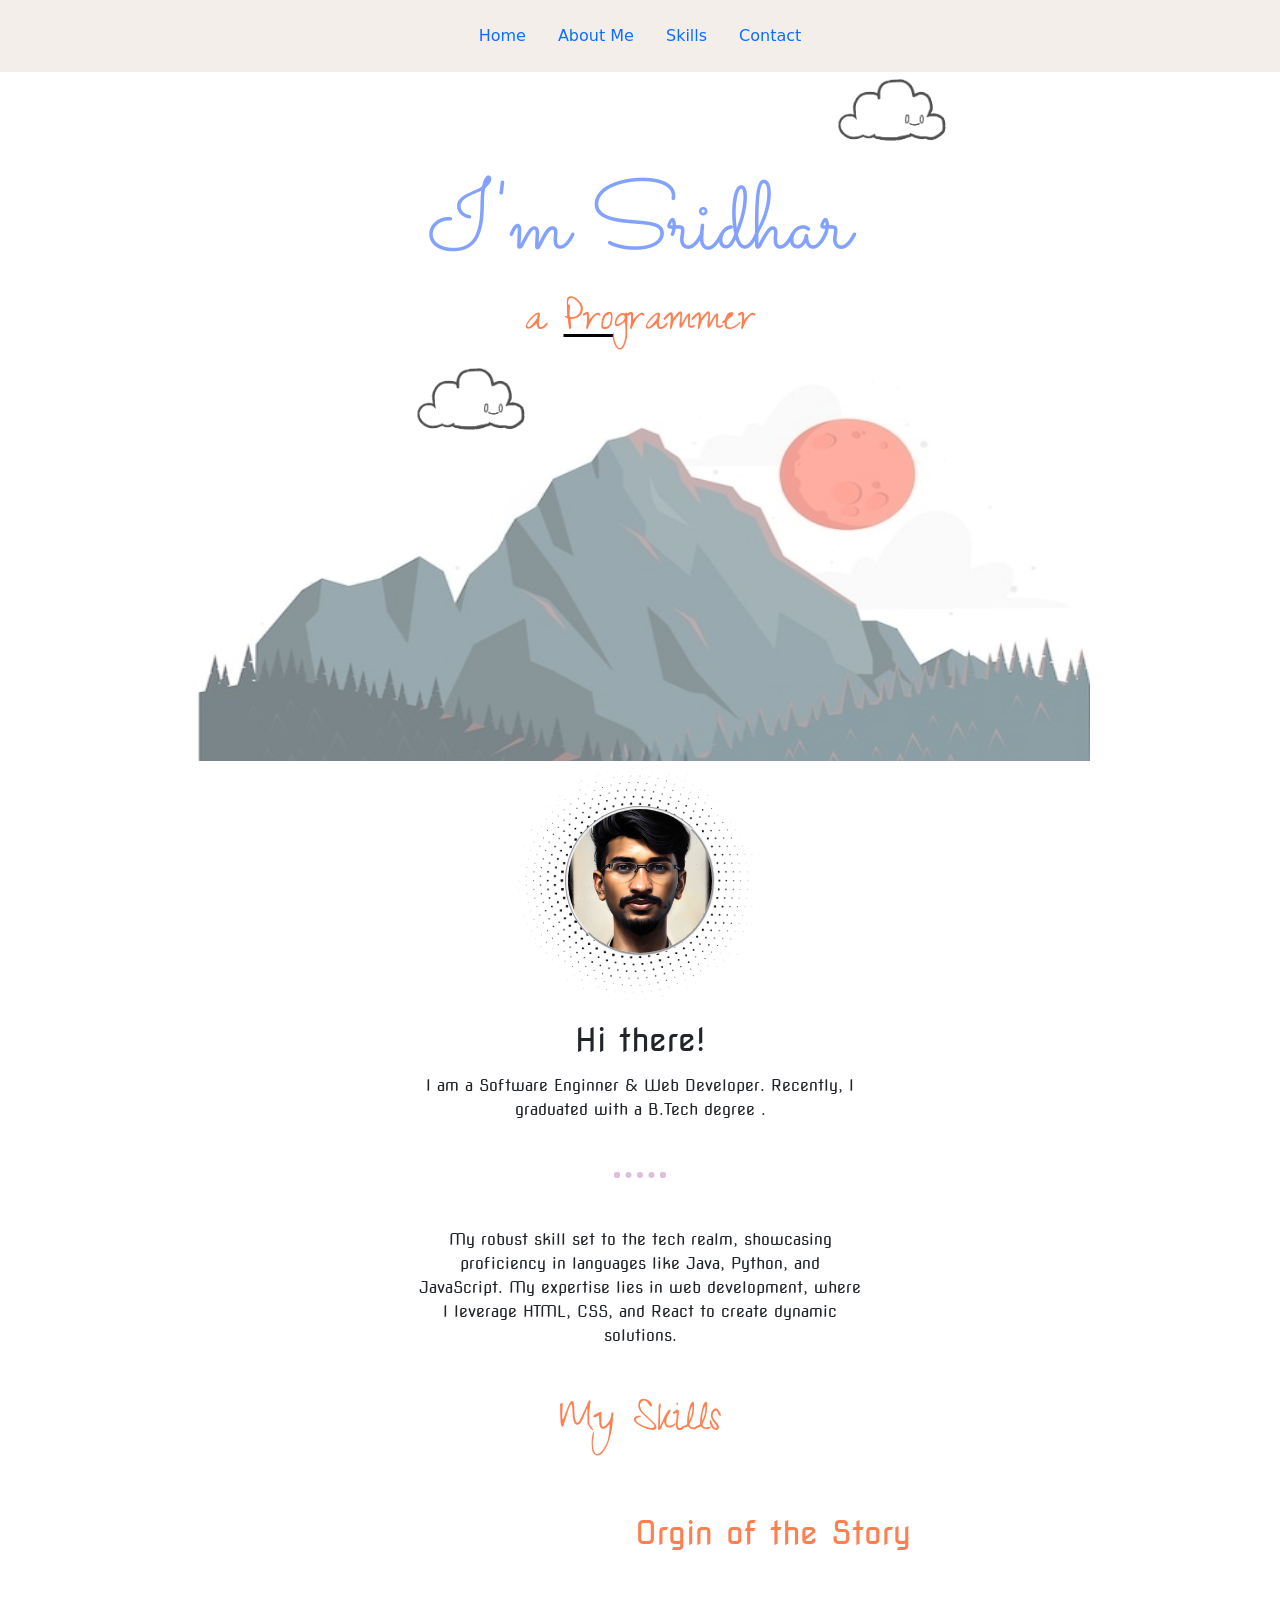
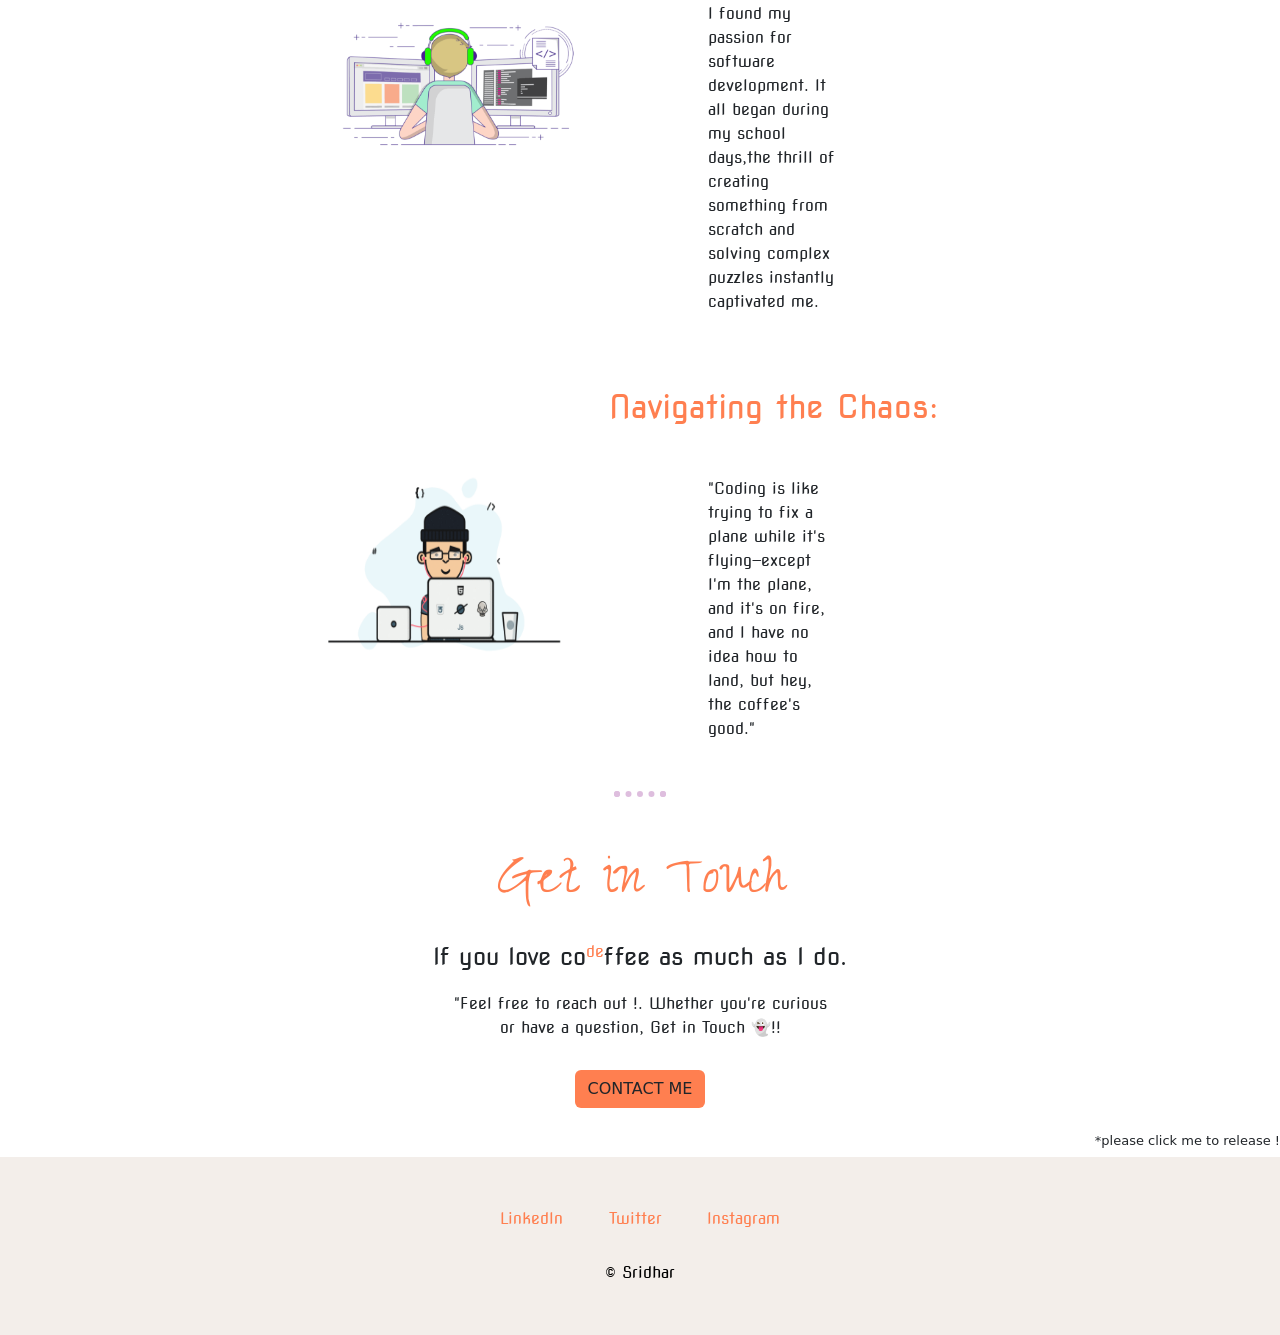
==== index.html @ 75364fa5 "Css upload" ====
<!DOCTYPE html>
<html lang="en">

<head>
    <meta charset="UTF-8">
    <meta name="viewport" content="width=device-width, initial-scale=1.0">
    <title>Sridhar</title>
    <link href="https://cdn.jsdelivr.net/npm/bootstrap@5.3.2/dist/css/bootstrap.min.css" rel="stylesheet"
        integrity="sha384-T3c6CoIi6uLrA9TneNEoa7RxnatzjcDSCmG1MXxSR1GAsXEV/Dwwykc2MPK8M2HN" crossorigin="anonymous">
    <link rel="icon" href="./assets/images/man3.png">
    <link rel="stylesheet" href="./style.css">

    <link
        href="https://fonts.googleapis.com/css2?family=Merriweather:ital,wght@0,300;0,400;0,700;0,900;1,300;1,400;1,700;1,900&amp;family=Sacramento&amp;display=swap"
        rel="stylesheet">

    <link rel="preconnect" href="https://fonts.googleapis.com">
    <link rel="preconnect" href="https://fonts.gstatic.com" crossorigin>
    <link href="https://fonts.googleapis.com/css2?family=Zeyada&display=swap" rel="stylesheet">
    <link rel="preconnect" href="https://fonts.googleapis.com">
    <link rel="preconnect" href="https://fonts.gstatic.com" crossorigin>
    <link href="https://fonts.googleapis.com/css2?family=Nova+Square&display=swap" rel="stylesheet">


</head>

<body>
    <!-- ------------------------NAV BAR  -------------------------- -->

    <header class="nav1 d-flex justify-content-center py-3">
        <ul class="nav nav-pills">
            <li class="nav-item"><a href="#" class="nav-link " aria-current="page">Home</a></li>
            <li class="nav-item"><a href="#c1" class="nav-link">About Me</a></li>
            <li class="nav-item"><a href="#c2" class="nav-link">Skills</a></li>
            <li class="nav-item"><a href="#c3" class="nav-link">Contact</a></li>
        </ul>
    </header>
    <!-----------------------------Hero Section---------------------------------------->
    <div class="topcontainer">
        <div class="header-content">
            <img class="cloud1" src="./assets/images/cloudcrop.gif" alt="thinking" height="100px">


            <h1>I'm Sridhar</h1>
            <h2>a <span>Pro</span>grammer</h2>

            <img class="cloud2" src="./assets/images/cloudcrop.gif" alt="thinking" height="100px">
            <img class="mountain" src="./assets/images/mountain.jpg" alt="" width="900px" height="400px">

        </div>

    </div>
    <!-----------------------------Intro Section---------------------------------------->
    <div class="middlecontainer" id="c1">
        <img class="bg-dp" src="./assets/images/profile-circle.png" alt="" height="250px" width="250px">

        <img class="dp" id="dp" src="./assets/images/Dp picture.jpeg" alt="" width="150px" height="150px">

        <h3>Hi there!</h3>
        <p class="skills"> I am a Software Enginner & Web Developer. Recently, I graduated with a B.Tech degree 
          .
        </p>

        <hr>
        <!-----------------------------Skills----------------------------------------->
        <div class="skills">
            <p>My robust skill set to the tech realm, showcasing proficiency in languages like Java, Python, and JavaScript. My expertise lies in web development, where I leverage HTML, CSS, and React to create dynamic solutions.</p>
        </div>

        <br><br>

        <!-------------------------------Coloumn--------------------------------------->

        <h2 id="c2">My Skills</h2>
        <div class="parent">
            <!-----------------------------Col 1---------------------------------------->
            <div class="coding">
                <img class="codingboy" src="./assets/images/coding.gif" alt="" height="200px" weight="200px">
            </div>

            <div class="text">
                <h3 class="design">Orgin of the Story</h3>

                <p> I found my passion for software development. It all began during my school days,the thrill of creating something from scratch and solving complex puzzles instantly captivated me.</p>
            </div>
            <!---------------------------Col 2------------------------------------------->

            <div class="thinking">
                <img class="coolboy" src="./assets/images/coolboy.gif" alt="" height="200px" width="250px">
            </div>

            <div class="text1">
                <h3 class="design">Navigating the Chaos:</h3>

                <p>"Coding is like trying to fix a plane while it's flying—except I'm the plane, and it's on fire, and I have no idea how to land, but hey, the coffee's good."</p>
            </div>
        </div>
        
    </div>
    <!---------------------------------------------------------------------->
    <hr>

    <!------------------------------Contact--------------------------------------->
    <div class="contact" id="c3">
        <h2 class="cnt-h2">Get in Touch</h2>
        <h3 class="cnt-h3">If you love co<sup style="color: coral;font-size:medium;">de</sup>ffee as much as I do.</h3>
        <p class="cntmsg">"Feel free to reach out !. Whether you're curious or have a question, Get in Touch 👻!!</p>
        <a class="btn" href="mailto:sridharselvaraj02@gmail">CONTACT ME</a>
    </div>

    <!--    Animation    -->

    <div class="running" id="run">
        <h5 style="font-size: small;" class="click" id="click">*please click me to release !</h5>
        <img class="img1" id="img1" src="./assets/images/run-gif.gif" alt="" height="100px" loading="lazy">
    </div>
    <!--    Animation    -->

    <!----------------------------Footer------------------------------------------>
    <div class="bottomcontainer">
        <div class="bottom-container">
            <a class="footer-link" href="#">LinkedIn</a>
            <a class="footer-link" href="#">Twitter</a>
            <a class="footer-link" href="#">Instagram</a>
            <p class="copyright">© Sridhar</p>
        </div>
    </div>



    <script src="https://cdn.jsdelivr.net/npm/bootstrap@5.3.2/dist/js/bootstrap.bundle.min.js"
        integrity="sha384-C6RzsynM9kWDrMNeT87bh95OGNyZPhcTNXj1NW7RuBCsyN/o0jlpcV8Qyq46cDfL"
        crossorigin="anonymous"></script>

    <script src="./script.js"></script>
</body>

</html>

<!--



            

             -->
---- style.css ----
body {
    margin: 0;
    text-align: center;

}

.header-content {
    background-color: rgba(255, 255, 255, 0.416);
    position: relative;


}

.cloud1 {
    position: relative;
    left: 250px;


}


.cloud2 {
    position: absolute;
    left: 400px;

}

.nav1 {
    background-color: #F3EEEA;

}

.nav-item {
    color: #000;
}

.nav-item :hover {
    background-color: rgb(204, 150, 255);
    color: white;
}

.bg-dp {
    position: relative;
    left: 75px
}

.dp {
    border-radius: 50%;
    position: relative;
    right: 128px;
    top: -5px;
    border-style: groove;
}

.running {
    display: flex;
    justify-content: end;
    align-items: end;
}

/* animation */
.img1 {
    animation: run 15s linear forwards;
    animation-delay: 0s;
    animation-play-state: paused;

}

@keyframes run {
    0% {
        opacity: 100%;

    }

    99% {

        opacity: 1;
    }

    100% {
        transform: translateX(-1250%);
        display: none;
        opacity: 0;
    }
}

/* animation */

h1 {
    color: #83A2FF;
    font-size: 6rem;
    font-weight: 500;
    font-family: "Sacramento", cursive;
}

  

h2 {
    font-size: 3rem;
    font-family: 'Zeyada', cursive;
    color: coral;
    font-weight: 500;
}

.mountain {
    z-index: -1;
    position: relative;


}
span{
    text-decoration:underline 3px;
    text-decoration-color:black ;
    text-underline-offset: 5px;
    
}
span:hover{
    color:#83A2FF;
}


h3 {
    font-family: 'Nova Square', sans-serif;
    font-size: 2rem;
    margin-bottom: 15px;
    margin-top: 10px;
}

p {
    font-family: 'Nova Square', sans-serif;
    width: 35%;
    margin: auto;
}

hr {
    border: dotted purple 6px;
    border-bottom: none;
    width: 4%;
    margin: 50px auto;
}

.design {
    color: coral;
    margin-bottom: 50px;
    text-align: center;
}

.parent {
    display: grid;
    grid-template-columns: 0.5fr 1fr;
    grid-template-rows: repeat(1, 1fr);
    width: 50%;
    margin: 50px auto 0 auto;
    text-align: left;
    row-gap: 4rem;
}

.codingboy {
    position: relative;
    top: 80px;
}

.coolboy {
    position: relative;
    top: 80px;

}

.btn {
    background-color: coral;
    margin-bottom: 25px;
}
.btn:hover{
    background-color: #F3EEEA;
    color: coral;
}

.cnt-h2 {
    font-size: 4rem;
    margin-bottom: 15px;
}

.cnt-h3 {
    font-size: 1.5rem;
    padding: 5px;
}

.cntmsg {
    margin: 10px auto 30px;
    width: 30%;
}

.bottomcontainer {
    background-color: #F3EEEA;
    padding: 50px 0 30px;
}

.footer-link {
    color: coral;
    font-family: 'Nova Square', sans-serif;
    margin: 10px 20px;
    text-decoration: none;
}

.copyright {
    color: #000;
    font-size: 1rem;
    padding: 20px 0;
    margin-top: 10px;
}

/*
@media only screen and (max-width: 480px){
    .mountain{
        width:100%;
    }
    .cloud1{
        display: block;
        left:30px
    }
    .cloud2{
        display: block;
        left:-20px;
    
    }
    .parent{
        width:100%;
    }
    
}
*/
@media only screen and (min-width:400px) and (max-width: 636px) {
    .mountain {
        width: 100%;
    }

    .cloud1 {
        display: block;
        left: 275px;
    }

    .cloud2 {
        display: block;
        left: -20px;

    }
    h1{
        font-size: 4rem;
    }
    h2{
        font-size: 2rem;
    }

    .parent {
        width: 100%;
    }

}

@media only screen and (max-width: 768px) {
    .mountain {
        width: 100%;
    }

    .cloud2 {
        display: block;
        left: -20px;

    }

    .parent {
        width: 100%;
    }

}

@media only screen and (max-width: 992px) {
    .mountain {
        width: 100%;
    }

    .cloud2 {
        display: block;
        left: 20px;

    }

    .parent {
        width: 100%;
    }

}

@media only screen and (max-width: 1024px) {
    .mountain {
        width: 100%;
    }

    .cloud2 {
        display: block;
        left: 20px;

    }

    .parent {
        width: 100%;
    }

}


@media only screen and (max-width:400px){
    .mountain{
        width:100%;
    }
    .cloud1{
        display: block;
        left: -10px;
    }
    .design{
        font-size:1rem;

    }
    .bg-dp{
       position: relative;
        left: 10px;
    }
    .dp{
        top:-200px;
        left:10px;
    }

    .cloud2{
        display: block;
        left:20px;
    
    }
    .parent{
        width:100%;
    }
    
}
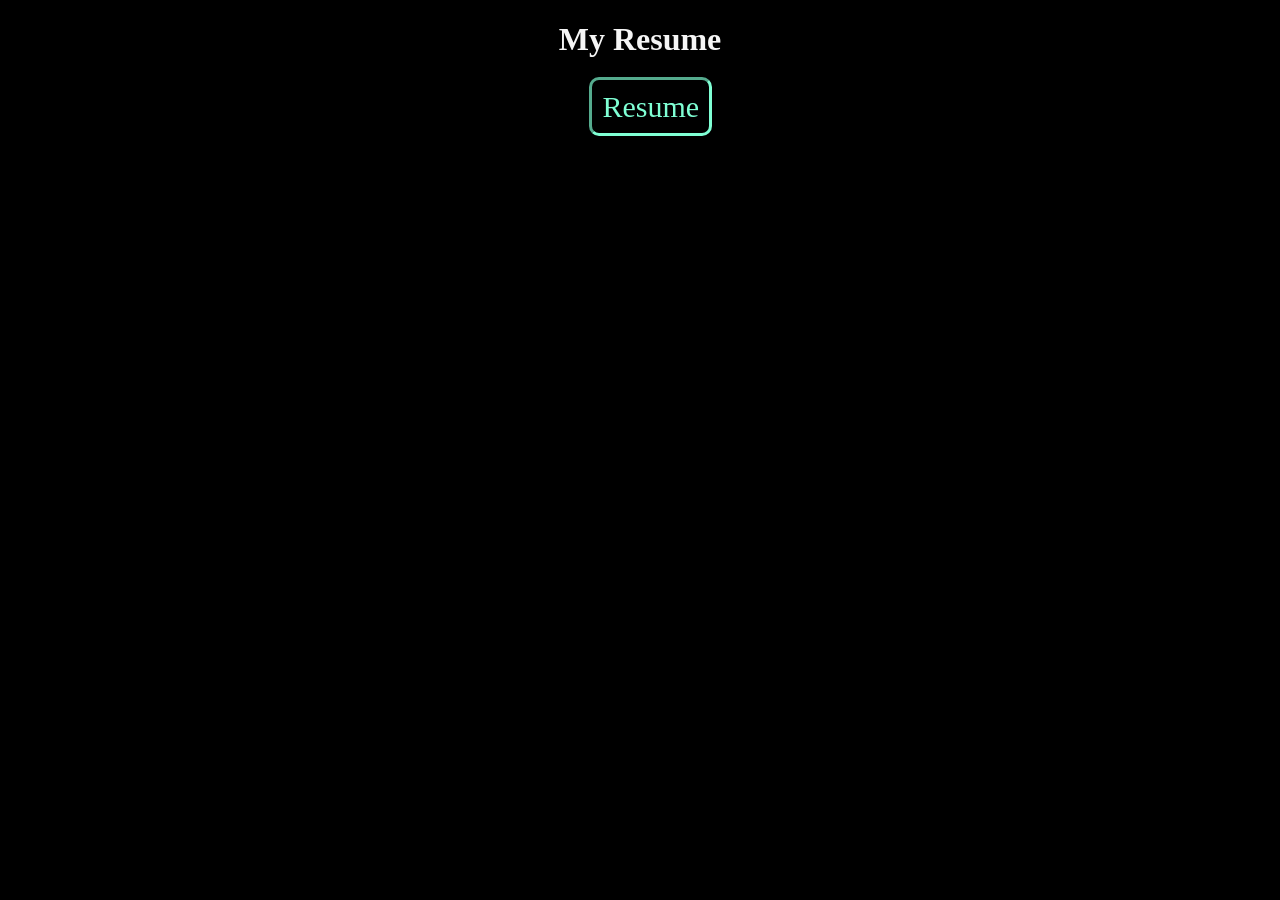
==== commit cbb73968: "Html upload" ====
--- a/index.html
+++ b/index.html
@@ -1,146 +1,40 @@
 <!DOCTYPE html>
 <html lang="en">
-
 <head>
     <meta charset="UTF-8">
     <meta name="viewport" content="width=device-width, initial-scale=1.0">
-    <title>Sridhar</title>
-    <link href="https://cdn.jsdelivr.net/npm/bootstrap@5.3.2/dist/css/bootstrap.min.css" rel="stylesheet"
-        integrity="sha384-T3c6CoIi6uLrA9TneNEoa7RxnatzjcDSCmG1MXxSR1GAsXEV/Dwwykc2MPK8M2HN" crossorigin="anonymous">
-    <link rel="icon" href="./assets/images/man3.png">
-    <link rel="stylesheet" href="./style.css">
+    <title>Home</title>
+    <style>
+        *{
+            background-color: black
 
-    <link
-        href="https://fonts.googleapis.com/css2?family=Merriweather:ital,wght@0,300;0,400;0,700;0,900;1,300;1,400;1,700;1,900&amp;family=Sacramento&amp;display=swap"
-        rel="stylesheet">
-
-    <link rel="preconnect" href="https://fonts.googleapis.com">
-    <link rel="preconnect" href="https://fonts.gstatic.com" crossorigin>
-    <link href="https://fonts.googleapis.com/css2?family=Zeyada&display=swap" rel="stylesheet">
-    <link rel="preconnect" href="https://fonts.googleapis.com">
-    <link rel="preconnect" href="https://fonts.gstatic.com" crossorigin>
-    <link href="https://fonts.googleapis.com/css2?family=Nova+Square&display=swap" rel="stylesheet">
-
+        }
+        h1{
+            color:whitesmoke ;
+            padding-bottom: 10px;
+            text-align: center;
+        }
+        a{
+            text-decoration: none;
+            font-size: 30px;
+            border-style:inset;
+            border-radius: 10px;
+            border-color:aquamarine;
+            padding:10px;
+            color: aquamarine;
+            margin-left: 46%;
+        }
+        a:hover{
+            color: green;
+            border-style: none;
+            font-size: 35px;
+        }
+    </style>
 
 </head>
-
 <body>
-    <!-- ------------------------NAV BAR  -------------------------- -->
-
-    <header class="nav1 d-flex justify-content-center py-3">
-        <ul class="nav nav-pills">
-            <li class="nav-item"><a href="#" class="nav-link " aria-current="page">Home</a></li>
-            <li class="nav-item"><a href="#c1" class="nav-link">About Me</a></li>
-            <li class="nav-item"><a href="#c2" class="nav-link">Skills</a></li>
-            <li class="nav-item"><a href="#c3" class="nav-link">Contact</a></li>
-        </ul>
-    </header>
-    <!-----------------------------Hero Section---------------------------------------->
-    <div class="topcontainer">
-        <div class="header-content">
-            <img class="cloud1" src="./assets/images/cloudcrop.gif" alt="thinking" height="100px">
-
-
-            <h1>I'm Sridhar</h1>
-            <h2>a <span>Pro</span>grammer</h2>
-
-            <img class="cloud2" src="./assets/images/cloudcrop.gif" alt="thinking" height="100px">
-            <img class="mountain" src="./assets/images/mountain.jpg" alt="" width="900px" height="400px">
-
-        </div>
-
-    </div>
-    <!-----------------------------Intro Section---------------------------------------->
-    <div class="middlecontainer" id="c1">
-        <img class="bg-dp" src="./assets/images/profile-circle.png" alt="" height="250px" width="250px">
-
-        <img class="dp" id="dp" src="./assets/images/Dp picture.jpeg" alt="" width="150px" height="150px">
-
-        <h3>Hi there!</h3>
-        <p class="skills"> I am a Software Enginner & Web Developer. Recently, I graduated with a B.Tech degree 
-          .
-        </p>
-
-        <hr>
-        <!-----------------------------Skills----------------------------------------->
-        <div class="skills">
-            <p>My robust skill set to the tech realm, showcasing proficiency in languages like Java, Python, and JavaScript. My expertise lies in web development, where I leverage HTML, CSS, and React to create dynamic solutions.</p>
-        </div>
-
-        <br><br>
-
-        <!-------------------------------Coloumn--------------------------------------->
-
-        <h2 id="c2">My Skills</h2>
-        <div class="parent">
-            <!-----------------------------Col 1---------------------------------------->
-            <div class="coding">
-                <img class="codingboy" src="./assets/images/coding.gif" alt="" height="200px" weight="200px">
-            </div>
-
-            <div class="text">
-                <h3 class="design">Orgin of the Story</h3>
-
-                <p> I found my passion for software development. It all began during my school days,the thrill of creating something from scratch and solving complex puzzles instantly captivated me.</p>
-            </div>
-            <!---------------------------Col 2------------------------------------------->
-
-            <div class="thinking">
-                <img class="coolboy" src="./assets/images/coolboy.gif" alt="" height="200px" width="250px">
-            </div>
-
-            <div class="text1">
-                <h3 class="design">Navigating the Chaos:</h3>
-
-                <p>"Coding is like trying to fix a plane while it's flying—except I'm the plane, and it's on fire, and I have no idea how to land, but hey, the coffee's good."</p>
-            </div>
-        </div>
-        
-    </div>
-    <!---------------------------------------------------------------------->
-    <hr>
-
-    <!------------------------------Contact--------------------------------------->
-    <div class="contact" id="c3">
-        <h2 class="cnt-h2">Get in Touch</h2>
-        <h3 class="cnt-h3">If you love co<sup style="color: coral;font-size:medium;">de</sup>ffee as much as I do.</h3>
-        <p class="cntmsg">"Feel free to reach out !. Whether you're curious or have a question, Get in Touch 👻!!</p>
-        <a class="btn" href="mailto:sridharselvaraj02@gmail">CONTACT ME</a>
-    </div>
-
-    <!--    Animation    -->
-
-    <div class="running" id="run">
-        <h5 style="font-size: small;" class="click" id="click">*please click me to release !</h5>
-        <img class="img1" id="img1" src="./assets/images/run-gif.gif" alt="" height="100px" loading="lazy">
-    </div>
-    <!--    Animation    -->
-
-    <!----------------------------Footer------------------------------------------>
-    <div class="bottomcontainer">
-        <div class="bottom-container">
-            <a class="footer-link" href="#">LinkedIn</a>
-            <a class="footer-link" href="#">Twitter</a>
-            <a class="footer-link" href="#">Instagram</a>
-            <p class="copyright">© Sridhar</p>
-        </div>
-    </div>
-
-
-
-    <script src="https://cdn.jsdelivr.net/npm/bootstrap@5.3.2/dist/js/bootstrap.bundle.min.js"
-        integrity="sha384-C6RzsynM9kWDrMNeT87bh95OGNyZPhcTNXj1NW7RuBCsyN/o0jlpcV8Qyq46cDfL"
-        crossorigin="anonymous"></script>
-
-    <script src="./script.js"></script>
+    <h1>My Resume</h1>
+    
+<a href="./resume.html">Resume</a>
 </body>
-
-</html>
-
-<!--
-
-
-
-            
-
-             -->+</html>
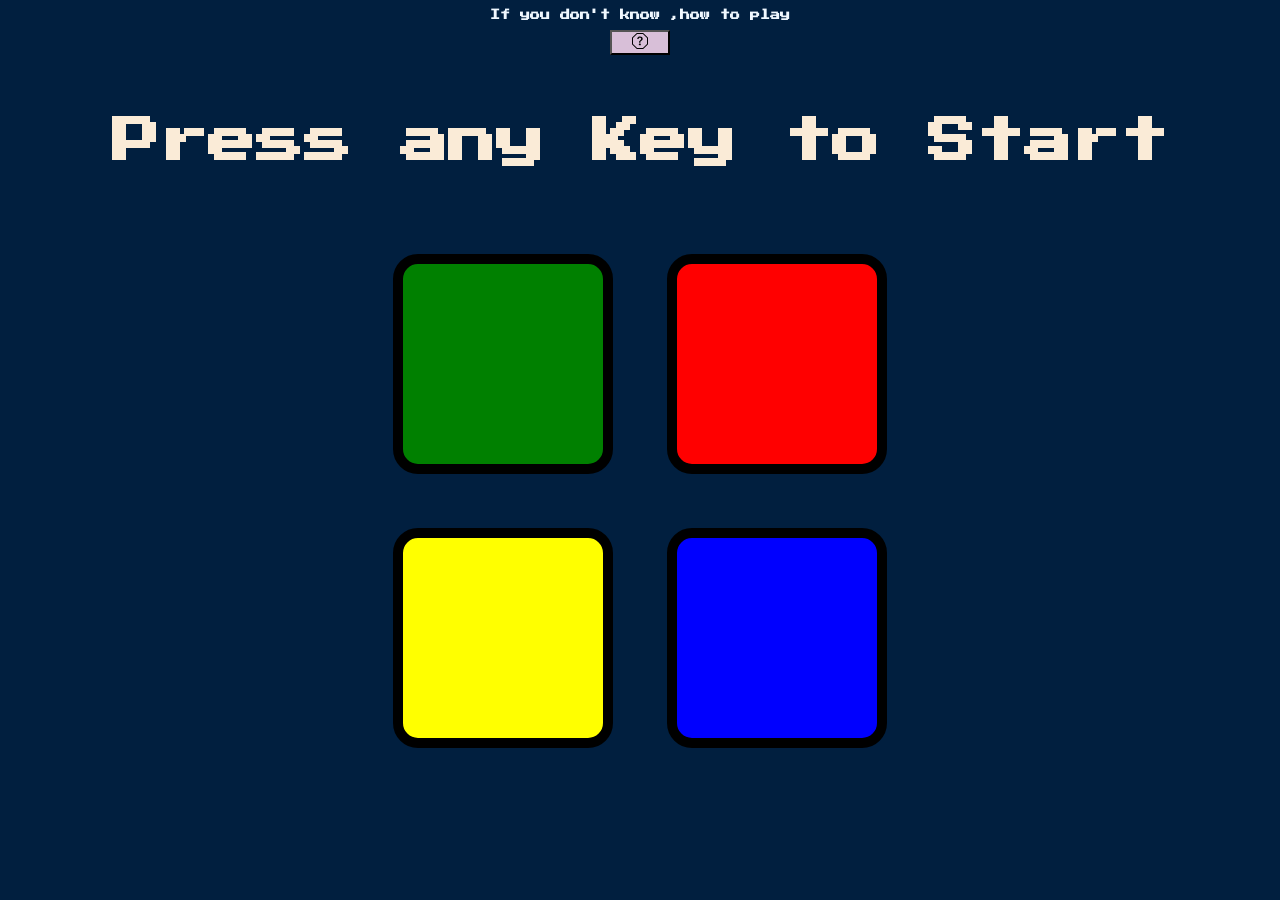
==== commit 0a853bb1: "Update and rename Game.html to index.html" ====
--- a/index.html
+++ b/index.html
@@ -1,40 +1,47 @@
 <!DOCTYPE html>
 <html lang="en">
-<head>
-    <meta charset="UTF-8">
-    <meta name="viewport" content="width=device-width, initial-scale=1.0">
-    <title>Home</title>
-    <style>
-        *{
-            background-color: black
+  <head>
+    <meta charset="UTF-8" />
+    <meta name="viewport" content="width=device-width, initial-scale=1.0" />
+    <title>Simon Game</title>
+    <link
+      href="https://fonts.googleapis.com/css?family=Press+Start+2P"
+      rel="stylesheet"
+    />
+    <link rel="stylesheet" type="" href="./Game.css" />
+    <link rel="icon" href="./favicon.png">
+  </head>
+  <body>
+    <div class="inst">
+    <h3>If you don't know ,how to play</h3>
+    <button onclick="toggle()" id="click">
+        <svg xmlns="http://www.w3.org/2000/svg" width="16" height="16" fill="currentColor" class="bi bi-question-octagon" viewBox="0 0 16 16">
+            <path d="M4.54.146A.5.5 0 0 1 4.893 0h6.214a.5.5 0 0 1 .353.146l4.394 4.394a.5.5 0 0 1 .146.353v6.214a.5.5 0 0 1-.146.353l-4.394 4.394a.5.5 0 0 1-.353.146H4.893a.5.5 0 0 1-.353-.146L.146 11.46A.5.5 0 0 1 0 11.107V4.893a.5.5 0 0 1 .146-.353L4.54.146zM5.1 1 1 5.1v5.8L5.1 15h5.8l4.1-4.1V5.1L10.9 1z"/>
+            <path d="M5.255 5.786a.237.237 0 0 0 .241.247h.825c.138 0 .248-.113.266-.25.09-.656.54-1.134 1.342-1.134.686 0 1.314.343 1.314 1.168 0 .635-.374.927-.965 1.371-.673.489-1.206 1.06-1.168 1.987l.003.217a.25.25 0 0 0 .25.246h.811a.25.25 0 0 0 .25-.25v-.105c0-.718.273-.927 1.01-1.486.609-.463 1.244-.977 1.244-2.056 0-1.511-1.276-2.241-2.673-2.241-1.267 0-2.655.59-2.75 2.286zm1.557 5.763c0 .533.425.927 1.01.927.609 0 1.028-.394 1.028-.927 0-.552-.42-.94-1.029-.94-.584 0-1.009.388-1.009.94"/>
+          </svg>
+    </button>
 
-        }
-        h1{
-            color:whitesmoke ;
-            padding-bottom: 10px;
-            text-align: center;
-        }
-        a{
-            text-decoration: none;
-            font-size: 30px;
-            border-style:inset;
-            border-radius: 10px;
-            border-color:aquamarine;
-            padding:10px;
-            color: aquamarine;
-            margin-left: 46%;
-        }
-        a:hover{
-            color: green;
-            border-style: none;
-            font-size: 35px;
-        }
-    </style>
+    <div id="show">
+        <h2>Simon is a memory game , where players need to remember the color pattern and repeat it by pressing the colored buttons on the game unit in the correct order.</h2>
+        <iframe width="420" height="315" src="https://www.youtube.com/embed/5Stxm-SGq5w" title="Handheld Simon Game for Instructables Game Design Competition Spring 2023" frameborder="0" allow="accelerometer; autoplay; clipboard-write; encrypted-media; gyroscope; picture-in-picture; web-share" allowfullscreen class="video"></iframe>
+    </div>
+</div>
+    <h1 id="level-title">Press any Key to Start</h1>
 
-</head>
-<body>
-    <h1>My Resume</h1>
-    
-<a href="./resume.html">Resume</a>
-</body>
-</html>+    <div class="container">
+      <div class="row">
+        <div type="button" id="green" class="btn green"></div>
+        <div type="button" id="red" class="btn red"></div>
+      </div>
+
+      <div class="row">
+        <div type="button" id="yellow" class="btn yellow"></div>
+        <div type="button" id="blue" class="btn blue"></div>
+      </div>
+    </div>
+
+    <script src="https://ajax.googleapis.com/ajax/libs/jquery/3.7.1/jquery.min.js"></script>
+
+    <script src="./game.js"></script>
+  </body>
+</html>
--- a/Game.css
+++ b/Game.css
@@ -0,0 +1,202 @@
+body{
+    text-align: center;
+    background-color:#011F3F ;
+}
+#level-title{
+    font-family : "Press Start 2p",cursive;
+    font-size:3rem;
+    margin:5%;
+    color:antiquewhite;
+}
+.container{
+    display: block;
+    width:50%;
+    margin:auto;
+}
+.btn{
+    margin:25px;
+    display:inline-block;
+    height:200px;
+    width: 200px;
+    border :10px solid black;
+    border-radius: 25px;
+  
+}
+.game-over{
+    background-color: red;
+    opacity: 0.8;
+}
+
+.red{
+    background-color: red;
+}.green{
+    background-color: green;
+}
+.blue{
+    background-color: blue;
+}
+.yellow{
+    background-color: yellow;
+}
+.pressed {
+    box-shadow: 0 0 20px white;
+    background-color: grey;
+  }
+
+  #show{
+    display: none;
+    height:100dvh;
+  }
+  h2 {
+    width: 25%;
+    font-size:15px;
+    color:white;
+    font-family : "Press Start 2p",cursive;
+    line-height: 30px;
+
+    
+  }
+  h3{
+    color:aliceblue;
+    font-family : "Press Start 2p",cursive;
+    font-size:10px
+  }
+  #click{
+    background-color:thistle;
+    padding:1px 20px;
+
+  }
+  .video{
+    position: relative;
+    top:-270px;
+    left:500px;
+    margin:30px;
+
+}
+
+
+  @media only screen and (max-width:460px){
+    #level-title{
+        font-size: 1rem;
+        text-align: center;
+        margin: auto;
+    }
+    .container {
+        
+        display: flex;
+        width:100%;
+        margin-top: 50px;
+
+    }
+    .btn{
+        width:100px;
+        height:100px;
+    }
+    .video{
+        position:static;
+        width:350px;
+        height:210px;
+    }
+    h2{
+        width:100%;
+        font-size: 10px;
+
+    }
+    button{
+        margin-bottom:30px;
+    }
+    h1{
+        font-size: 1rem;
+        
+    }
+    #level-title{
+        margin-top:100px;
+    }
+
+    
+
+  }
+  @media only screen and (min-width:451px) and (max-width:800px){
+    #level-title{
+        font-size: 1rem;
+        text-align: center;
+        margin: auto;
+    }
+    .container {
+        
+        display: flex;
+        width:70%;
+        margin-top: 50px;
+
+    }
+    .btn{
+        width:150px;
+        height:150px;
+    }
+    .video{
+        position:static;
+        width:350px;
+        height:210px;
+    }
+    h2{
+        width:100%;
+        font-size: 10px;
+
+    }
+    button{
+        margin-bottom:30px;
+    }
+    h1{
+        font-size: 1rem;
+        
+    }
+    #level-title{
+        margin-top:100px;
+    }
+
+    
+
+  }
+
+  @media only screen and (min-width:800px) and (max-width:1025px){
+    #level-title{
+        font-size: 1rem;
+        text-align: center;
+        margin: auto;
+    }
+    .container {
+        
+        display: flex;
+        width:50%;
+        margin-top: 50px;
+
+    }
+    .btn{
+        width:200px;
+        height:200px;
+    }
+    .video{
+        position:static;
+        width:350px;
+        height:210px;
+    }
+    h2{
+        width:100%;
+        font-size: 10px;
+
+    }
+    button{
+        margin-bottom:30px;
+    }
+    h1{
+        font-size: 3rem;
+        
+    }
+    #level-title{
+        margin-top:100px;
+    }
+
+    
+
+  }
+  
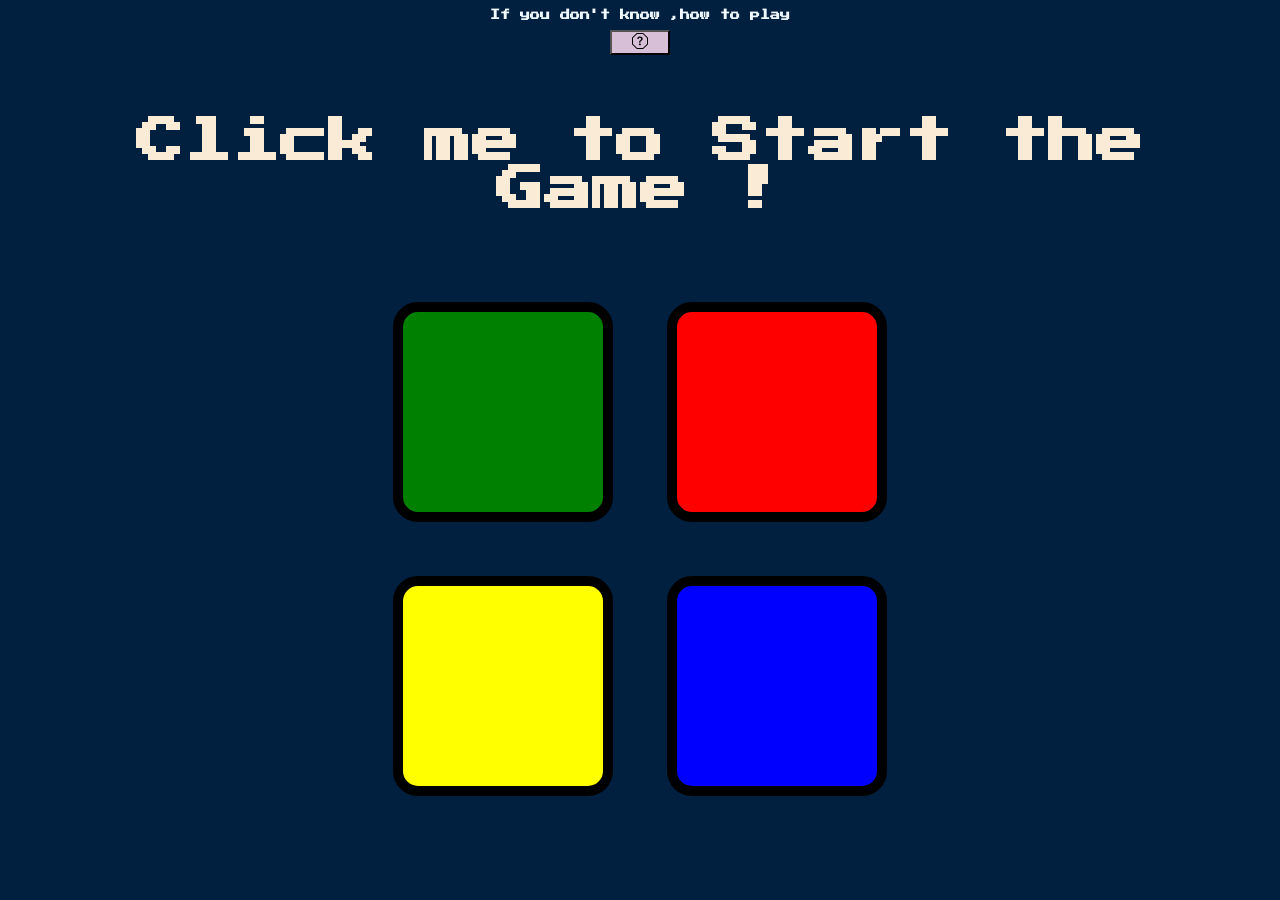
==== commit 5757bce1: "Update heading index" ====
--- a/index.html
+++ b/index.html
@@ -26,7 +26,7 @@
         <iframe width="420" height="315" src="https://www.youtube.com/embed/5Stxm-SGq5w" title="Handheld Simon Game for Instructables Game Design Competition Spring 2023" frameborder="0" allow="accelerometer; autoplay; clipboard-write; encrypted-media; gyroscope; picture-in-picture; web-share" allowfullscreen class="video"></iframe>
     </div>
 </div>
-    <h1 id="level-title">Press any Key to Start</h1>
+    <h1 id="level-title">Click me to Start the Game !</h1>
 
     <div class="container">
       <div class="row">
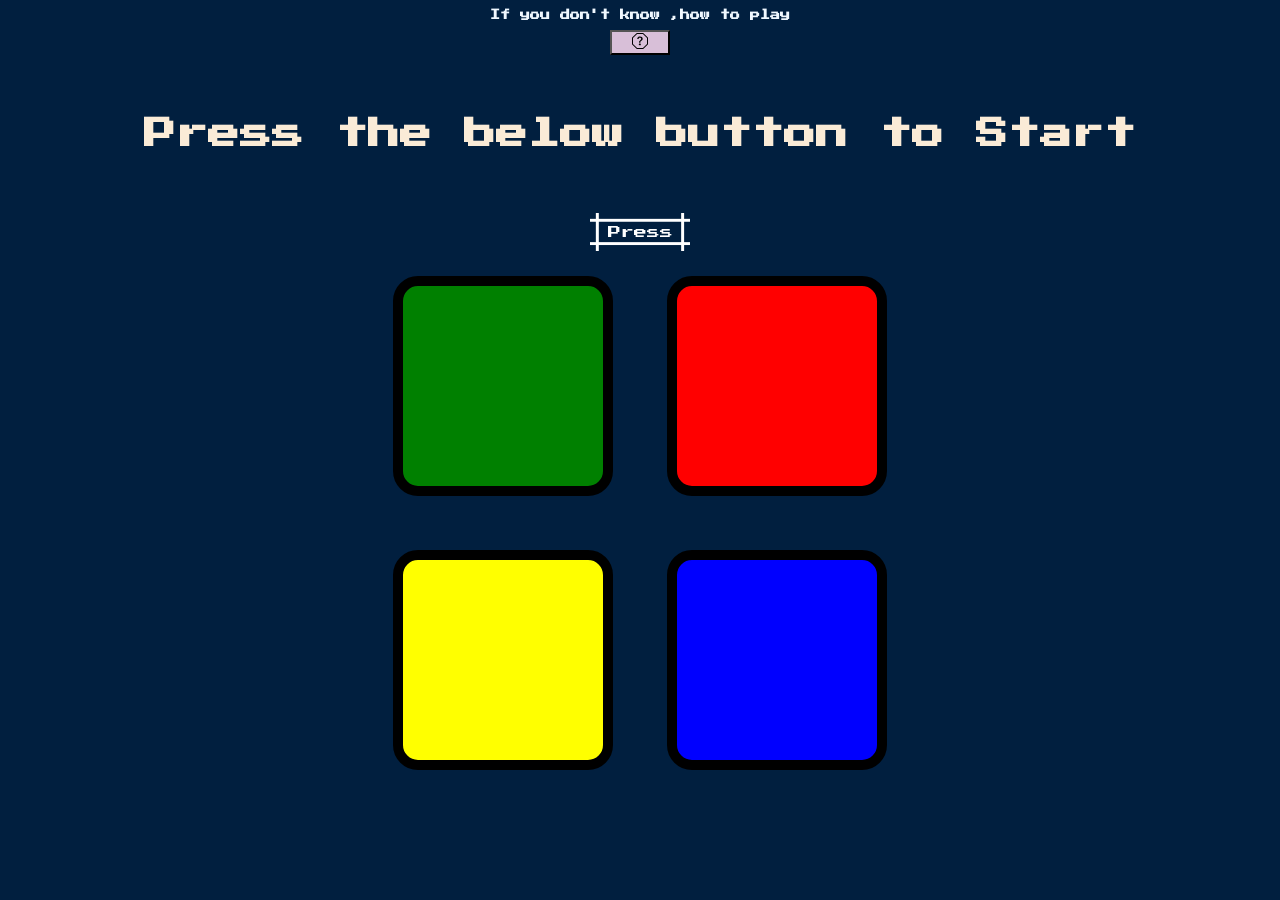
==== commit b28b6aca: "Button added html" ====
--- a/index.html
+++ b/index.html
@@ -26,7 +26,10 @@
         <iframe width="420" height="315" src="https://www.youtube.com/embed/5Stxm-SGq5w" title="Handheld Simon Game for Instructables Game Design Competition Spring 2023" frameborder="0" allow="accelerometer; autoplay; clipboard-write; encrypted-media; gyroscope; picture-in-picture; web-share" allowfullscreen class="video"></iframe>
     </div>
 </div>
-    <h1 id="level-title">Click me to Start the Game !</h1>
+
+
+    <h1 id="level-title" >Press the below  button to Start</h1>
+    <button id="start" class="button-89" role="button">Press</button>
 
     <div class="container">
       <div class="row">
--- a/Game.css
+++ b/Game.css
@@ -4,7 +4,7 @@
 }
 #level-title{
     font-family : "Press Start 2p",cursive;
-    font-size:3rem;
+    font-size:2rem;
     margin:5%;
     color:antiquewhite;
 }
@@ -22,6 +22,44 @@
     border-radius: 25px;
   
 }
+
+
+.button-89 {
+  --b: 3px;   /* border thickness */
+  --s: .45em; /* size of the corner */
+  --color: white;
+  
+  font-family : "Press Start 2p",cursive;
+  
+  padding: calc(.5em + var(--s)) calc(.9em + var(--s));
+  color: var(--color);
+  --_p: var(--s);
+  background:
+    conic-gradient(from 90deg at var(--b) var(--b),#0000 90deg,var(--color) 0)
+    var(--_p) var(--_p)/calc(100% - var(--b) - 2*var(--_p)) calc(100% - var(--b) - 2*var(--_p));
+  transition: .3s linear, color 0s, background-color 0s;
+  outline: var(--b) solid #0000;
+  outline-offset: .6em;
+  font-size: 13px;
+
+  border: 0;
+
+  user-select: none;
+  -webkit-user-select: none;
+  touch-action: manipulation;
+}
+
+.button-89:hover,
+.button-89:focus-visible{
+  --_p: 0px;
+  outline-color: var(--color);
+  outline-offset: .05em;
+}
+
+.button-89:active {
+  background: var(--color);
+  color: #fff;
+}
 .game-over{
     background-color: red;
     opacity: 0.8;
@@ -102,15 +140,15 @@
         font-size: 10px;
 
     }
-    button{
-        margin-bottom:30px;
+    .button-89{
+        margin-top:20px;
     }
     h1{
         font-size: 1rem;
         
     }
     #level-title{
-        margin-top:100px;
+        margin-top:60px;
     }
 
     
@@ -143,15 +181,16 @@
         font-size: 10px;
 
     }
-    button{
-        margin-bottom:30px;
+
+    .button-89{
+        margin-top:20px;
     }
     h1{
         font-size: 1rem;
         
     }
     #level-title{
-        margin-top:100px;
+        margin-top:50px;
     }
 
     
@@ -185,18 +224,21 @@
         font-size: 10px;
 
     }
-    button{
+    #click{
         margin-bottom:30px;
+    }
+    .button-89{
+        margin-top:30px;
     }
     h1{
         font-size: 3rem;
         
     }
     #level-title{
-        margin-top:100px;
-    }
-
-    
-
-  }
-  +        margin-top:30px;
+    }
+
+    
+
+  }
+  
